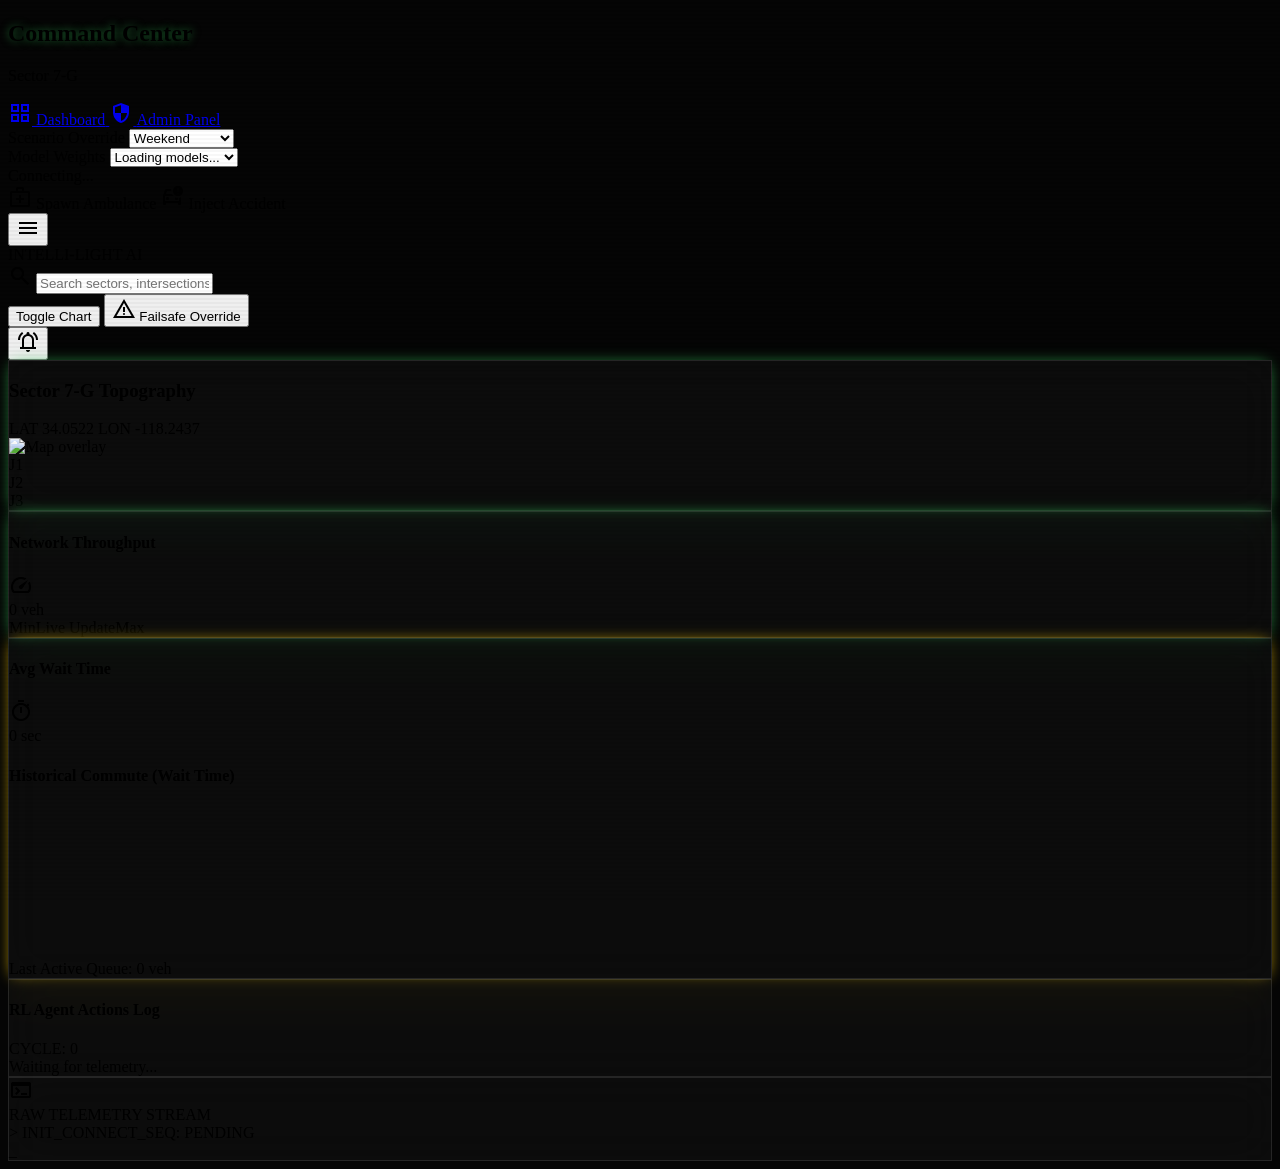
==== webapp/static/index.html @ b56bcea6 "feat: Add webapp dashboard and static files" ====
<!DOCTYPE html>
<html class="dark" lang="en"><head>
<meta charset="utf-8"/>
<meta content="width=device-width, initial-scale=1.0" name="viewport"/>
<title>Intelli-Light AI Command Center</title>
<script src="https://cdn.tailwindcss.com?plugins=forms,container-queries"></script>
<link href="https://fonts.googleapis.com/css2?family=Space+Grotesk:wght@400;500;600;700;900&amp;family=Inter:wght@400;500;600&amp;display=swap" rel="stylesheet"/>
<link href="https://fonts.googleapis.com/css2?family=Material+Symbols+Outlined:wght,FILL@100..700,0..1&amp;display=swap" rel="stylesheet"/>
<script id="tailwind-config">
tailwind.config = {
  darkMode: "class",
  theme: {
    extend: {
      "colors": {
              "inverse-on-surface": "#313030",
              "surface-bright": "#3a3939",
              "on-secondary-fixed": "#241a00",
              "on-tertiary-container": "#890005",
              "on-tertiary-fixed-variant": "#930005",
              "on-surface": "#e5e2e1",
              "on-surface-variant": "#bccbb8",
              "inverse-surface": "#e5e2e1",
              "error-container": "#93000a",
              "primary-container": "#34c759",
              "inverse-primary": "#006e28",
              "primary-fixed-dim": "#53e16f",
              "surface-container-low": "#1c1b1b",
              "surface-container-lowest": "#0e0e0e",
              "secondary-fixed-dim": "#f1c100",
              "on-error": "#690005",
              "surface-variant": "#353534",
              "surface-container-highest": "#353534",
              "surface-dim": "#131313",
              "on-primary-fixed-variant": "#00531c",
              "on-secondary-container": "#6e5700",
              "secondary-fixed": "#ffe08b",
              "background": "#131313",
              "on-tertiary": "#690003",
              "tertiary-fixed": "#ffdad5",
              "on-primary-container": "#004d1a",
              "on-secondary": "#3d2f00",
              "tertiary-fixed-dim": "#ffb4aa",
              "outline-variant": "#3d4a3c",
              "surface-tint": "#53e16f",
              "primary": "#56e472",
              "on-tertiary-fixed": "#410001",
              "surface": "#131313",
              "on-secondary-fixed-variant": "#584400",
              "outline": "#869584",
              "surface-container-high": "#2a2a2a",
              "tertiary": "#ffb8ae",
              "error": "#ffb4ab",
              "tertiary-container": "#ff8e80",
              "on-primary-fixed": "#002107",
              "on-primary": "#003911",
              "primary-fixed": "#72fe88",
              "on-background": "#e5e2e1",
              "surface-container": "#201f1f",
              "secondary": "#ffecc0",
              "secondary-container": "#fecb00",
              "on-error-container": "#ffdad6"
      },
      "borderRadius": {
              "DEFAULT": "0.125rem",
              "lg": "0.25rem",
              "xl": "0.5rem",
              "full": "0.75rem"
      },
      "spacing": {
              "lg": "24px",
              "gutter": "24px",
              "xl": "48px",
              "xs": "4px",
              "unit": "4px",
              "sm": "8px",
              "margin": "32px",
              "md": "16px"
      },
      "fontFamily": {
              "headline-lg": ["Space Grotesk"],
              "body-lg": ["Inter"],
              "mono-data": ["Inter"],
              "headline-md": ["Space Grotesk"],
              "label-caps": ["Space Grotesk"],
              "display-xl": ["Space Grotesk"],
              "body-md": ["Inter"]
      },
      "fontSize": {
              "headline-lg": ["32px", {"lineHeight": "1.2","fontWeight": "600"}],
              "body-lg": ["18px", {"lineHeight": "1.5","fontWeight": "400"}],
              "mono-data": ["14px", {"lineHeight": "1.0","letterSpacing": "-0.01em","fontWeight": "500"}],
              "headline-md": ["24px", {"lineHeight": "1.3","fontWeight": "500"}],
              "label-caps": ["12px", {"lineHeight": "1.0","letterSpacing": "0.1em","fontWeight": "700"}],
              "display-xl": ["48px", {"lineHeight": "1.1","letterSpacing": "-0.02em","fontWeight": "700"}],
              "body-md": ["16px", {"lineHeight": "1.5","fontWeight": "400"}]
      }
    },
  },
}
</script>
<style>
/* Cyber-Terminal specific overlays - no JS needed */
body {
    background-color: #050505;
}
.scanlines {
    background: linear-gradient(
        to bottom,
        rgba(255,255,255,0),
        rgba(255,255,255,0) 50%,
        rgba(0,0,0,0.2) 50%,
        rgba(0,0,0,0.2)
    );
    background-size: 100% 4px;
    position: fixed;
    top: 0; left: 0; right: 0; bottom: 0;
    pointer-events: none;
    z-index: 50;
    opacity: 0.15;
}
.glass-panel {
    background: rgba(255, 255, 255, 0.03);
    backdrop-filter: blur(20px);
    -webkit-backdrop-filter: blur(20px);
    border: 1px solid rgba(255, 255, 255, 0.1);
}
.glow-green { box-shadow: 0 0 15px -5px #34C759; }
.glow-red { box-shadow: 0 0 15px -5px #FF3B30; }
.glow-yellow { box-shadow: 0 0 15px -5px #FFCC00; }
.text-glow-green { text-shadow: 0 0 8px rgba(52,199,89,0.5); }
.corridor-light.green { background-color: #34C759; box-shadow: 0 0 10px #34C759; }
.corridor-light.red { background-color: #FF3B30; }
</style>
</head>
<body class="bg-background text-on-background font-body-md text-body-md overflow-x-hidden min-h-screen flex flex-col md:flex-row relative">
<div class="scanlines"></div>
<!-- SideNavBar (Desktop) -->
<nav class="hidden md:flex flex-col fixed left-0 top-0 h-full z-40 bg-[#050505]/90 backdrop-blur-2xl border-r border-white/5 shadow-[10px_0_30px_rgba(0,0,0,0.5)] w-72">
    <div class="px-6 py-8 border-b border-white/5">
        <h2 class="font-headline-md text-headline-md text-primary tracking-tighter text-glow-green">Command Center</h2>
        <p class="font-mono-data text-mono-data text-on-surface-variant mt-2">Sector 7-G</p>
    </div>
    
    <div class="flex-1 py-6 flex flex-col gap-2">
        <a class="flex items-center gap-3 bg-[#34C759]/10 text-[#34C759] border-r-4 border-[#34C759] px-6 py-4 shadow-[0_0_20px_rgba(52,199,89,0.15)] group" href="#">
            <span class="material-symbols-outlined group-hover:translate-x-1 duration-200">grid_view</span>
            <span class="font-['Space_Grotesk'] text-sm font-medium tracking-wide">Dashboard</span>
        </a>
        <a id="btn-admin-panel" class="flex items-center gap-3 text-zinc-500 px-6 py-4 hover:text-[#34C759] hover:bg-white/5 transition-colors group cursor-pointer" href="#">
            <span class="material-symbols-outlined group-hover:translate-x-1 duration-200">security</span>
            <span class="font-['Space_Grotesk'] text-sm font-medium tracking-wide">Admin Panel</span>
        </a>
        
        <!-- Controls inserted logically into sidebar -->
        <div class="px-6 py-2 mt-4">
            <label class="text-xs text-zinc-500 uppercase tracking-widest font-mono-data">Scenario Override</label>
            <select id="scenario-select" class="w-full mt-1 bg-surface-container border border-white/10 rounded px-3 py-2 text-sm text-on-surface focus:outline-none focus:border-primary">
                <option value="WEEKEND">Weekend</option>
                <option value="MORNING_RUSH">Morning Rush</option>
                <option value="EVENING_RUSH">Evening Rush</option>
            </select>
        </div>
        
        <div class="px-6 py-2">
            <label class="text-xs text-zinc-500 uppercase tracking-widest font-mono-data">Model Weights</label>
            <select id="model-select" class="w-full mt-1 bg-surface-container border border-white/10 rounded px-3 py-2 text-sm text-on-surface focus:outline-none focus:border-primary">
                <option value="" disabled selected>Loading models...</option>
            </select>
        </div>

    </div>

    <div class="px-6 py-6 border-t border-white/5 space-y-4">
        <div id="ws-status" class="flex items-center gap-2 text-zinc-500 font-mono-data text-mono-data transition-colors">
            <div id="ws-dot" class="w-2 h-2 rounded-full bg-zinc-500"></div>
            <span id="ws-text">Connecting...</span>
        </div>
        <div class="flex flex-col gap-2 pt-4">
            <a class="flex items-center gap-3 text-zinc-500 hover:text-primary transition-colors cursor-pointer" id="btn-inject-ambulance">
                <span class="material-symbols-outlined text-[18px]">medical_services</span>
                <span class="font-['Space_Grotesk'] text-sm font-medium tracking-wide">Spawn Ambulance</span>
            </a>
            <a class="flex items-center gap-3 text-zinc-500 hover:text-primary transition-colors cursor-pointer" id="btn-inject-accident">
                <span class="material-symbols-outlined text-[18px]">car_crash</span>
                <span class="font-['Space_Grotesk'] text-sm font-medium tracking-wide">Inject Accident</span>
            </a>
        </div>
    </div>
</nav>

<!-- Main Content Area Wrapper -->
<div class="flex-1 md:ml-72 flex flex-col min-h-screen relative z-10">
    <!-- TopNavBar -->
    <header class="flex justify-between items-center w-full px-6 py-3 h-16 bg-[#050505]/80 backdrop-blur-md border-b border-white/5 shadow-[inset_0_1px_0_0_rgba(255,255,255,0.05)] sticky top-0 z-30">
        <div class="flex items-center gap-4">
            <button class="md:hidden text-zinc-500 hover:text-zinc-200">
                <span class="material-symbols-outlined">menu</span>
            </button>
            <div class="text-2xl font-black tracking-tighter text-[#34C759] drop-shadow-[0_0_8px_rgba(52,199,89,0.5)] font-['Space_Grotesk'] uppercase">
                INTELLI-LIGHT AI
            </div>
        </div>
        
        <div class="hidden md:flex flex-1 max-w-md mx-8 relative">
            <span class="material-symbols-outlined absolute left-3 top-1/2 -translate-y-1/2 text-zinc-500">search</span>
            <input class="w-full bg-surface-container-low border border-white/10 rounded px-10 py-1.5 text-on-surface font-mono-data text-mono-data focus:border-primary focus:ring-1 focus:ring-primary outline-none transition-all placeholder:text-zinc-600" placeholder="Search sectors, intersections..." type="text"/>
        </div>
        
        <div class="flex items-center gap-4">
            <div class="hidden lg:flex items-center gap-2">
                <button class="px-4 py-1.5 border border-white/10 text-on-surface hover:border-primary hover:text-primary transition-colors font-label-caps text-label-caps tracking-widest rounded-sm" id="btn-status-toggle">Toggle Chart</button>
                <button id="btn-emergency-override" class="px-4 py-1.5 bg-red-500/20 text-red-500 border border-red-500/50 hover:bg-red-500/30 transition-colors font-label-caps text-label-caps tracking-widest rounded-sm flex items-center gap-2">
                    <span class="material-symbols-outlined text-[16px]">warning</span>
                    Failsafe Override
                </button>
            </div>
            <div class="flex items-center gap-3 border-l border-white/10 pl-4">
                <button class="text-zinc-500 hover:text-primary transition-colors relative">
                    <span class="material-symbols-outlined">notifications_active</span>
                    <span class="absolute top-0 right-0 w-2 h-2 bg-red-500 rounded-full border border-[#050505]"></span>
                </button>
            </div>
        </div>
    </header>

    <!-- Main Content -->
    <main class="flex-1 p-gutter lg:p-margin space-y-gutter">
        <div class="grid grid-cols-1 lg:grid-cols-12 gap-gutter">
            
            <!-- Main 3D Map View (Col Span 8) -->
            <div class="lg:col-span-8 glass-panel rounded-lg p-1 relative min-h-[500px] glow-green overflow-hidden flex flex-col">
                <div class="flex justify-between items-center p-4 border-b border-white/5 absolute top-0 left-0 right-0 z-10 bg-gradient-to-b from-black/80 to-transparent">
                    <h3 class="font-headline-md text-headline-md text-on-surface">Sector 7-G Topography</h3>
                    <div class="flex gap-2">
                        <span class="px-2 py-1 bg-surface-container border border-white/10 rounded font-mono-data text-[10px] text-zinc-400">LAT 34.0522</span>
                        <span class="px-2 py-1 bg-surface-container border border-white/10 rounded font-mono-data text-[10px] text-zinc-400">LON -118.2437</span>
                    </div>
                </div>
                
                <div class="flex-1 relative bg-surface-container-lowest w-full h-full">
                    <img alt="Map overlay" class="w-full h-full object-cover opacity-60 mix-blend-luminosity grayscale contrast-125" src="https://lh3.googleusercontent.com/aida-public/[base64]"/>
                    
                    <!-- Dynamic Intersection Pips -->
                    <div id="pip-j1" class="absolute top-[30%] left-[40%] flex flex-col items-center">
                        <div id="pip-j1-light" class="w-4 h-4 rounded-full bg-red-500 shadow-[0_0_15px_#FF3B30] border-2 border-black corridor-light red transition-colors"></div>
                        <span class="mt-1 font-mono-data text-[10px] text-white bg-black/80 px-1 rounded">J1</span>
                    </div>
                    
                    <div id="pip-j2" class="absolute top-[45%] left-[20%] flex flex-col items-center">
                        <div id="pip-j2-light" class="w-4 h-4 rounded-full bg-yellow-400 border-2 border-black corridor-light red transition-colors"></div>
                        <span class="mt-1 font-mono-data text-[10px] text-white bg-black/80 px-1 rounded">J2</span>
                    </div>

                    <div id="pip-j3" class="absolute top-[60%] left-[70%] flex flex-col items-center">
                        <div id="pip-j3-light" class="w-4 h-4 rounded-full bg-primary border-2 border-black corridor-light green transition-colors"></div>
                        <span class="mt-1 font-mono-data text-[10px] text-white bg-black/80 px-1 rounded">J3</span>
                    </div>
                </div>
            </div>
            
            <!-- Right Sidebar Stats (Col Span 4) -->
            <div class="lg:col-span-4 space-y-gutter flex flex-col">
                <!-- Global Throughput Card -->
                <div class="glass-panel rounded-lg p-6 glow-green flex-1">
                    <div class="flex justify-between items-start mb-4">
                        <h4 class="font-label-caps text-label-caps text-on-surface-variant uppercase tracking-widest">Network Throughput</h4>
                        <span class="material-symbols-outlined text-primary">speed</span>
                    </div>
                    <div class="flex items-end gap-2 mb-2">
                        <span id="hud-throughput" class="font-display-xl text-display-xl text-on-surface tracking-tighter">0</span>
                        <span class="font-mono-data text-mono-data text-zinc-500 mb-2">veh</span>
                    </div>
                    <div class="w-full bg-surface-container-highest h-2 rounded-full overflow-hidden mt-6">
                        <div id="hud-throughput-bar" class="bg-primary w-[0%] h-full shadow-[0_0_10px_#34C759] transition-all"></div>
                    </div>
                    <div class="flex justify-between mt-2 font-mono-data text-[10px] text-zinc-500">
                        <span>Min</span><span>Live Update</span><span>Max</span>
                    </div>
                </div>
                
                <!-- Wait Time Analytics Card -->
                <div class="glass-panel rounded-lg p-6 glow-yellow flex-1 relative">
                    <div class="flex justify-between items-start mb-4">
                        <h4 class="font-label-caps text-label-caps text-on-surface-variant uppercase tracking-widest">Avg Wait Time</h4>
                        <span class="material-symbols-outlined text-yellow-400">timer</span>
                    </div>
                    <div class="flex items-end gap-2 mb-4">
                        <span id="hud-wait" class="font-display-xl text-display-xl text-on-surface tracking-tighter">0</span>
                        <span class="font-mono-data text-mono-data text-zinc-500 mb-2">sec</span>
                    </div>
                    
                    <!-- Charting Container (Hidden by default, toggled via system status) -->
                    <div id="historical-chart-container" class="absolute inset-0 bg-black/90 p-4 rounded-lg hidden flex-col">
                        <h4 class="font-label-caps text-xs text-on-surface-variant mb-2">Historical Commute (Wait Time)</h4>
                        <div class="flex-1 relative">
                            <canvas id="chartWaitTime"></canvas>
                        </div>
                    </div>

                    <!-- Mini Bar Chart Simulation -->
                    <div class="flex items-end gap-1 h-16 mt-4">
                        <div class="w-1/6 bg-primary/40 h-[40%] rounded-t-sm hover:bg-primary transition-colors"></div>
                        <div class="w-1/6 bg-primary/40 h-[50%] rounded-t-sm hover:bg-primary transition-colors"></div>
                        <div class="w-1/6 bg-yellow-400/40 h-[80%] rounded-t-sm border-t border-yellow-400 hover:bg-yellow-400 transition-colors"></div>
                        <div class="w-1/6 bg-primary/40 h-[60%] rounded-t-sm hover:bg-primary transition-colors"></div>
                        <div class="w-1/6 bg-primary/40 h-[45%] rounded-t-sm hover:bg-primary transition-colors"></div>
                        <div class="w-1/6 bg-primary/40 h-[30%] rounded-t-sm hover:bg-primary transition-colors"></div>
                    </div>
                    <div class="text-right mt-2 font-mono-data text-[10px] text-yellow-400 max-w-[200px] ml-auto overflow-hidden text-ellipsis whitespace-nowrap">
                        Last Active Queue: <span id="hud-queue">0</span> veh
                    </div>
                </div>
            </div>
        </div>

        <!-- Lower Section: RL State Monitor & Glitch Data -->
        <div class="grid grid-cols-1 lg:grid-cols-3 gap-gutter">
            <!-- Reinforcement Learning State List -->
            <div class="lg:col-span-2 glass-panel rounded-lg p-0 flex flex-col border border-white/5">
                <div class="p-4 border-b border-white/5 flex justify-between items-center bg-black/40">
                    <h4 class="font-label-caps text-label-caps text-primary uppercase tracking-widest flex items-center gap-2">
                        <span class="w-2 h-2 rounded-full bg-primary animate-pulse"></span>
                        RL Agent Actions Log
                    </h4>
                    <span class="font-mono-data text-[10px] text-zinc-500">CYCLE: <span id="hud-cycle">0</span></span>
                </div>
                <div id="rl-logs-container" class="flex flex-col flex-1 max-h-[300px] overflow-y-auto">
                    <!-- Logs will be populated dynamically -->
                    <div class="p-4 text-zinc-500 font-mono-data text-xs flex justify-center items-center h-full">Waiting for telemetry...</div>
                </div>
            </div>

            <!-- Glitch/Raw Data Output -->
            <div class="lg:col-span-1 glass-panel rounded-lg p-4 font-mono-data text-[10px] text-primary/70 leading-relaxed overflow-hidden relative border border-primary/20 bg-[#050505]">
                <div class="absolute top-0 right-0 p-2 text-primary/40"><span class="material-symbols-outlined text-xs">terminal</span></div>
                <div class="mb-2 border-b border-primary/20 pb-2 text-primary font-bold">RAW TELEMETRY STREAM</div>
                <div id="raw-telemetry-terminal" class="opacity-80 h-[260px] overflow-hidden flex flex-col justify-end">
                    <div>> INIT_CONNECT_SEQ: PENDING</div>
                    <div class="animate-pulse">_</div>
                </div>
            </div>
        </div>
    </main>
</div>

<!-- Chart.js & Implementation Logic -->
<script src="https://cdn.jsdelivr.net/npm/chart.js"></script>
<script src="/static/app.js"></script>
</body>
</html>
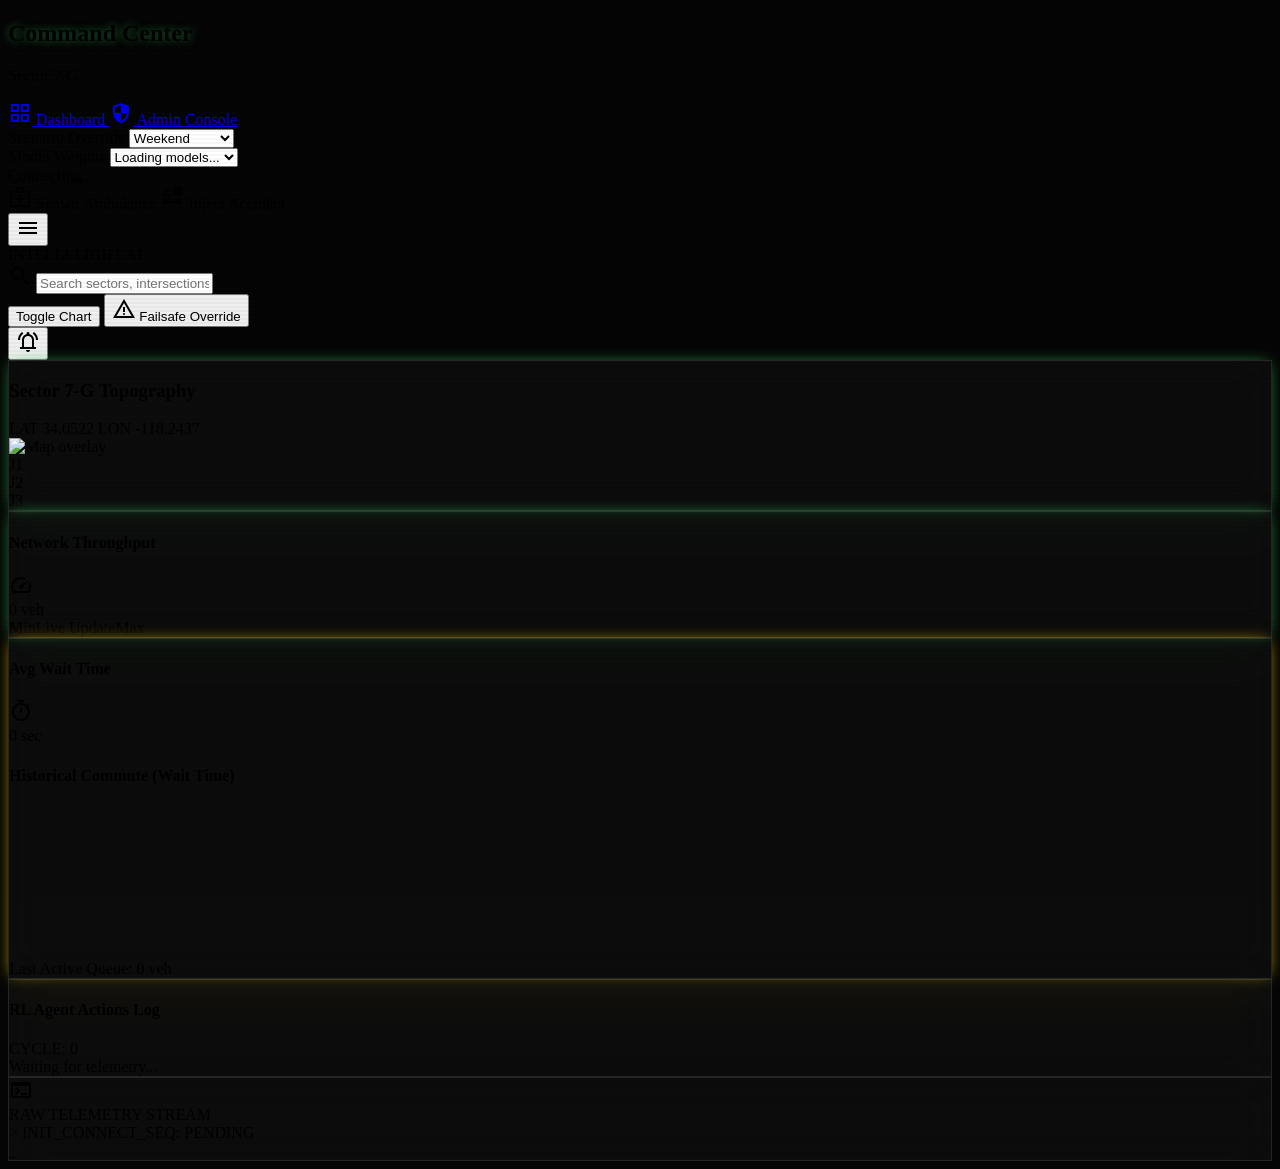
==== commit e1b8f554: "Admin Console implementation and 14 critical bug fixes for production readiness" ====
--- a/webapp/static/index.html
+++ b/webapp/static/index.html
@@ -146,9 +146,9 @@
             <span class="material-symbols-outlined group-hover:translate-x-1 duration-200">grid_view</span>
             <span class="font-['Space_Grotesk'] text-sm font-medium tracking-wide">Dashboard</span>
         </a>
-        <a id="btn-admin-panel" class="flex items-center gap-3 text-zinc-500 px-6 py-4 hover:text-[#34C759] hover:bg-white/5 transition-colors group cursor-pointer" href="#">
+        <a id="btn-admin-panel" class="flex items-center gap-3 text-zinc-500 px-6 py-4 hover:text-[#34C759] hover:bg-white/5 transition-colors group cursor-pointer" href="/static/admin.html">
             <span class="material-symbols-outlined group-hover:translate-x-1 duration-200">security</span>
-            <span class="font-['Space_Grotesk'] text-sm font-medium tracking-wide">Admin Panel</span>
+            <span class="font-['Space_Grotesk'] text-sm font-medium tracking-wide">Admin Console</span>
         </a>
         
         <!-- Controls inserted logically into sidebar -->
